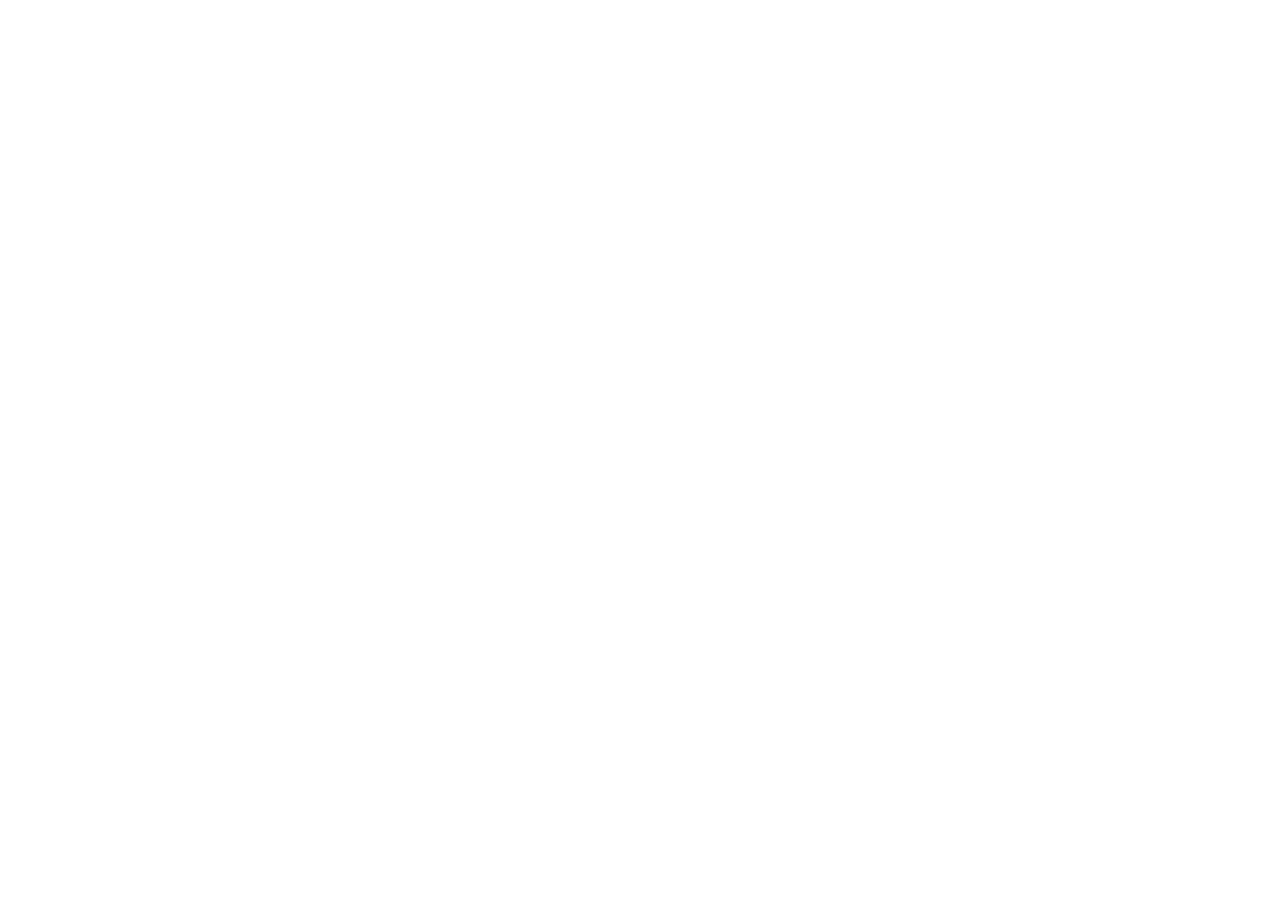
==== index.html @ d4152ae8 "Index.html" ====
<!DOCTYPE html>
<html lang="en">
<head>
    <meta charset="UTF-8">
    <meta http-equiv="X-UA-Compatible" content="IE=edge">
    <meta name="viewport" content="width=device-width, initial-scale=1.0">
    <title>Document</title>
</head>
<body>
    
</body>
</html>
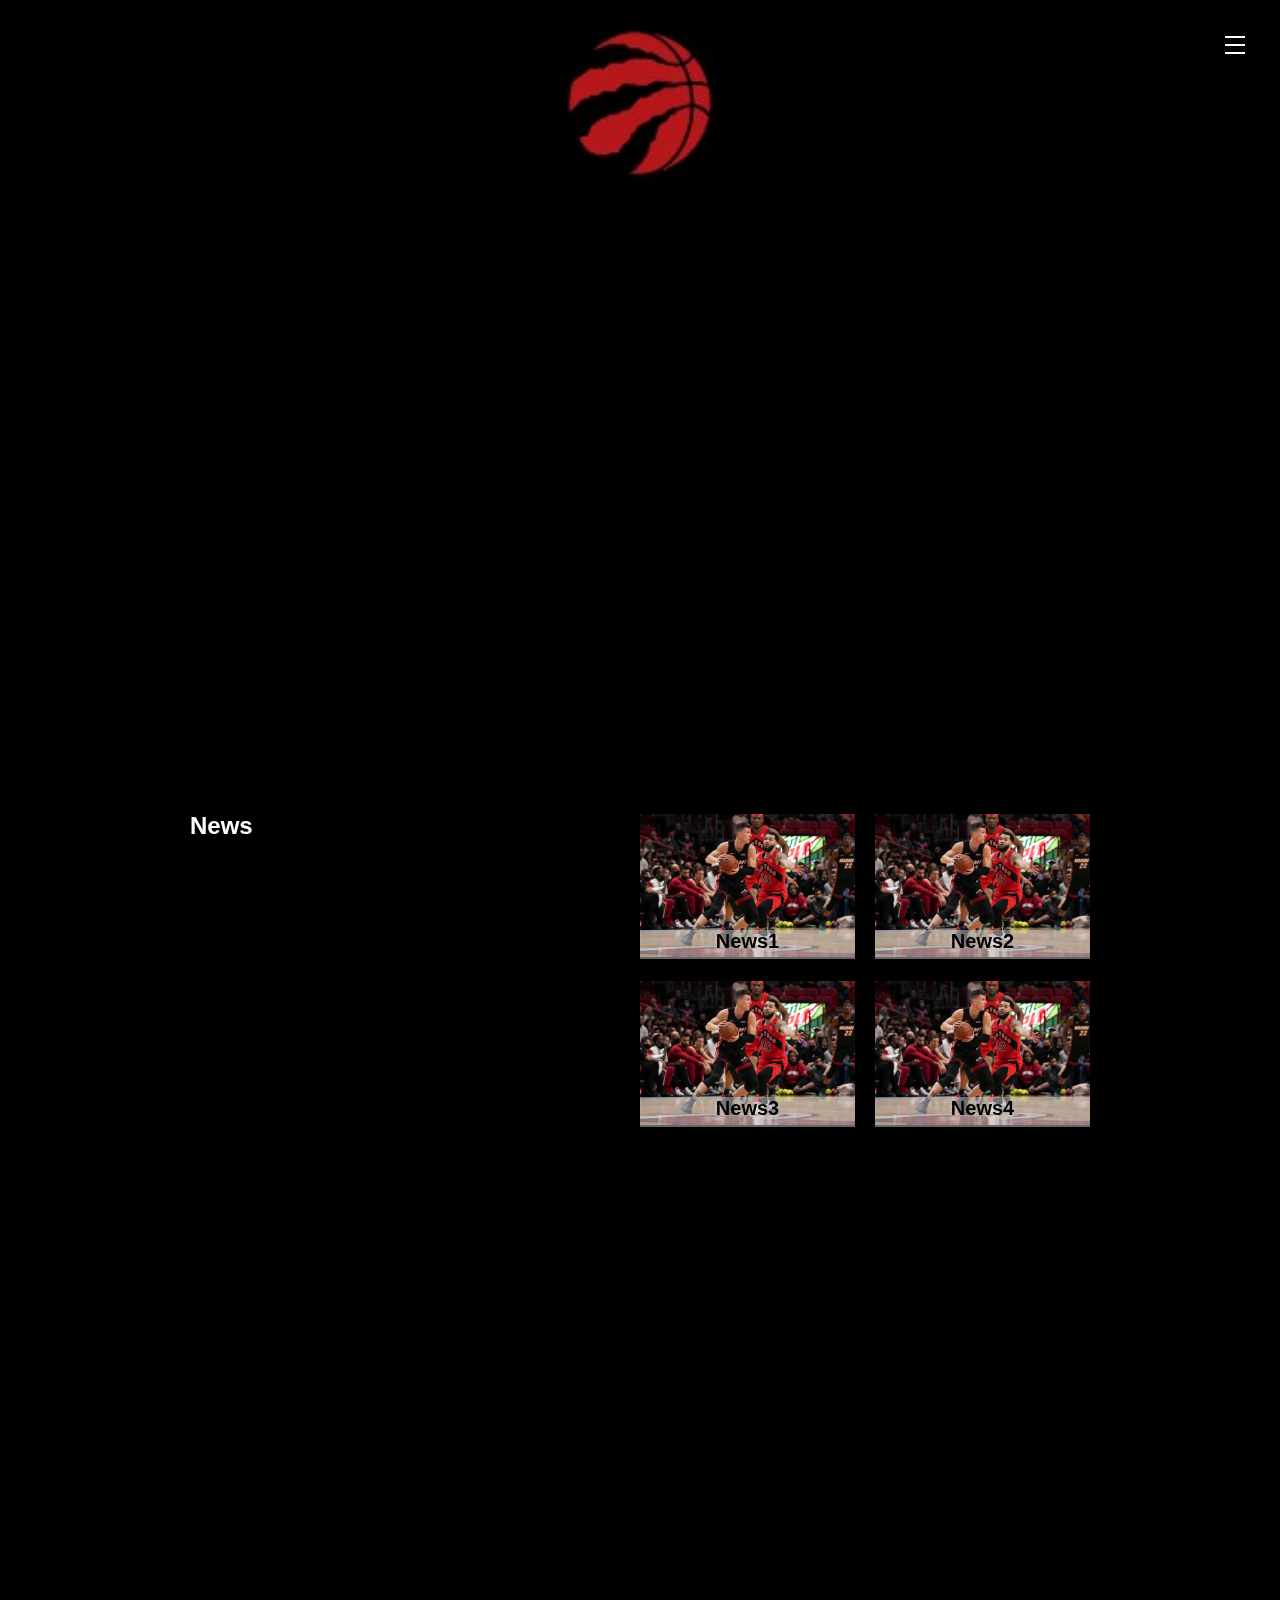
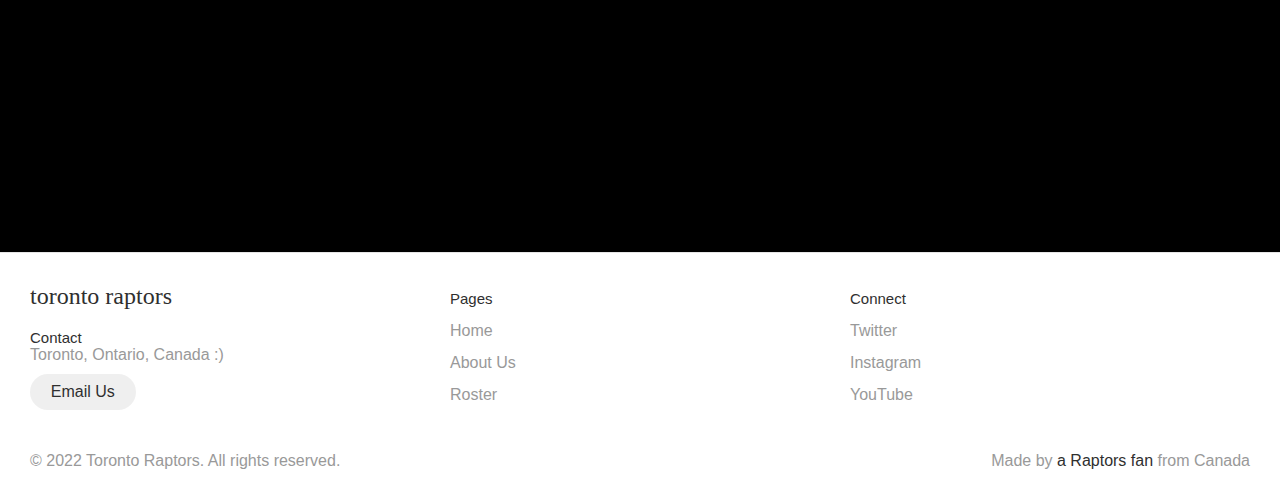
==== commit 4d5b12ef: "Basically everything except for the comments" ====
--- a/index.html
+++ b/index.html
@@ -5,8 +5,221 @@
     <meta http-equiv="X-UA-Compatible" content="IE=edge">
     <meta name="viewport" content="width=device-width, initial-scale=1.0">
     <title>Document</title>
+    <link rel="stylesheet" href="css/navbar.css">
+    <link rel="stylesheet" href="css/index.css">
+    <link rel="stylesheet" href="css/main.css">
+    <link rel="stylesheet" href="css/slideshow.css">
+    <link rel="stylesheet" href="css/footer.css">
+    <link rel="stylesheet" href="css/accordion.css">
+    <link rel="stylesheet" href="/css/slideanimation.css">
+    <script type="text/javascript" src="https://code.jquery.com/jquery-1.7.1.min.js"></script>
+    <script src="/javascript/slideanimation.js"></script>
+
+    <script>
+        function checkzindex() {
+            if (document.getElementById("active").checked) {
+                document.getElementById("active").checked = false;
+            }
+        }
+
+        function zindex1() {
+            if (document.getElementById("active").checked) {
+                document.getElementById("maincontent").style.zIndex = "-1";
+            }
+            else if (!document.getElementById("active").checked) {
+                document.getElementById("maincontent").style.zIndex = "0";
+            }
+        }
+    </script>
+    
 </head>
-<body>
+<body onload="checkzindex();">
+    <img src="imgs/logoblack.jpg" alt="Logo of the Toronto Raptors" id="logoimg">
+    <input type="checkbox" id="active" onclick="zindex1();">
+    <label for="active" class="menu-btn"><span></span></label>
+    <label for="active" class="close"></label>
+    <div class="wrapper">
+      <ul>
+        <li><a href="index.html">Home</a></li>
+        <li><a href="about.html">About</a></li>
+        <li><a href="roster.html">Roster</a></li>
+        <li><a href="contact.html">Contact Us</a></li>
+      </ul>
+    </div> 
+
+    <main>
+        <section class="main-content" id="maincontent">
+            <div class="showcase">
+                <div class="card animation-element slide-left testimonial">
     
+                    <div class="card_part card_part-one">
+                    </div>
+                    
+                    <!-- Photo 2 -->
+                    <div class="card_part card_part-two">
+                
+                    </div>
+                
+                    <!-- Photo 3 -->
+                    <div class="card_part card_part-three">
+                    </div>
+                
+                    <!-- Photo 4 -->
+                    <div class="card_part card_part-four">
+                    </div>
+                
+                </div>
+
+                <div class="newssection animation-element slide-left testimonial">
+                    <h2 class="mainheader">
+                        News
+                    </h2>
+                    <div class="newstabs">
+                        <div class="box" id="box1">
+                            <img src="/imgs/raptorshome.jpg" alt="" class="boximg">
+                            <p class="homenewsimg">News1</p>
+                        </div>
+                        <div class="box" id="box2">
+                            <img src="/imgs/raptorshome.jpg" alt="" class="boximg">
+                            <p class="homenewsimg">News2</p>
+                        </div>
+                        <div class="box" id="box3">
+                            <img src="/imgs/raptorshome.jpg" alt="" class="boximg">
+                            <p class="homenewsimg">News3</p>
+                        </div>
+                        <div class="box" id="box4">
+                            <img src="/imgs/raptorshome.jpg" alt="" class="boximg">
+                            <p class="homenewsimg">News4</p>
+                        </div>
+                    </div>
+                </div>
+                
+                <div class="shopcontainer animation-element slide-left testimonial">
+                  <h2 class="mainheader">Shop</h2>
+                  <div class="ia-container">
+                  
+                    <figure>
+                      <img src="imgs/raptorshome.jpg" alt="image01" />
+                      <input type="radio" name="radio-set" checked="checked"/>
+                      <figcaption><span>True Colors</span></figcaption>
+                      
+                      <figure>
+                        <img src="imgs/raptorshome.jpg" alt="image02" />
+                        <input type="radio" name="radio-set" />
+                        <figcaption><span>Honest Light</span></figcaption>
+                        
+                        <figure>
+                          <img src="imgs/raptorshome.jpg" alt="image03" />
+                          <input type="radio" name="radio-set" />
+                          <figcaption><span>Silent Serenity</span></figcaption>
+                          
+                          <figure>
+                            <img src="imgs/raptorshome.jpg" alt="image04" />
+                            <input type="radio" name="radio-set" />
+                            <figcaption><span>Warm Welcome</span></figcaption>
+                            
+                            <figure>
+                              <img src="imgs/raptorshome.jpg" alt="image05" />
+                              <input type="radio" name="radio-set" />
+                              <figcaption><span>Sensible Magic</span></figcaption>
+                              
+                              <figure>
+                                <img src="imgs/raptorshome.jpg" alt="image06" />
+                                <input type="radio" name="radio-set" />
+                                <figcaption><span>Lovely Midnight</span></figcaption>
+                          
+                                <figure>
+                                  <img src="imgs/raptorshome.jpg" alt="image07" />
+                                  <input type="radio" name="radio-set" />
+                                  <figcaption><span>Illuminated Darkness</span></figcaption>											
+          
+                                  <figure>
+                                    <img src="imgs/raptorshome.jpg" alt="image08" />
+                                    <input id="ia-selector-last" type="radio" name="radio-set" />
+                                    <figcaption><span>Happy Child</span></figcaption>
+                                  </figure>
+                                  
+                                </figure>
+                          
+                              </figure>	
+                                
+                            </figure>	
+                              
+                          </figure>
+                            
+                        </figure>
+                        
+                      </figure>
+                      
+                    </figure>
+                    
+                  </div><!-- ia-container -->
+              </div>
+            </div>
+        </section>
+    </main>
+
+        <!-- Site footer -->
+        <footer class="footer">
+            <div class="footer__addr">
+              <h1 class="footer__logo">Toronto Raptors</h1>
+                  
+              <h2>Contact</h2>
+              
+              <address>
+                Toronto, Ontario, Canada :)<br>
+                    
+                <a class="footer__btn" href="/contact.html">Email Us</a>
+              </address>
+            </div>
+            
+            <ul class="footer__nav">
+              <li class="nav__item">
+                <h2 class="nav__title">Pages</h2>
+          
+                <ul class="nav__ul">
+                  <li>
+                    <a href="/index.html">Home</a>
+                  </li>
+          
+                  <li>
+                    <a href="/about.html">About Us</a>
+                  </li>
+                      
+                  <li>
+                    <a href="/roster.html">Roster</a>
+                  </li>
+                </ul>
+              </li>
+              
+              
+              
+              <li class="nav__item">
+                <h2 class="nav__title">Connect</h2>
+                
+                <ul class="nav__ul">
+                  <li>
+                    <a href="https://twitter.com/raptors">Twitter</a>
+                  </li>
+                  
+                  <li>
+                    <a href="https://www.instagram.com/raptors/?hl=en">Instagram</a>
+                  </li>
+                  
+                  <li>
+                    <a href="https://www.youtube.com/user/torontoraptors">YouTube</a>
+                  </li>
+                </ul>
+              </li>
+            </ul>
+            
+            <div class="legal">
+              <p>&copy; 2022 Toronto Raptors. All rights reserved.</p>
+              
+              <div class="legal__links">
+                <span>Made by <span class="heart">a Raptors fan</span> from Canada</span>
+              </div>
+            </div>
+          </footer>
 </body>
 </html>--- a/css/navbar.css
+++ b/css/navbar.css
@@ -0,0 +1,152 @@
+*{
+    margin: 0;
+    padding: 0;
+    box-sizing: border-box;
+    font-family: 'Lato', sans-serif;
+    font-family: 'Oswald', sans-serif;
+  }
+  #logoimg {
+      margin-bottom: 30px;
+      margin-top: 30px;
+  }
+  .wrapper{
+    position: fixed;
+    top: 0;
+    /*left: -100%;*/
+    right: -100%;
+    height: 100%;
+    width: 100%;
+    background: #000;
+    /*background: linear-gradient(90deg, #f92c78, #4114a1);*/
+    /* background: linear-gradient(375deg, #1cc7d0, #2ede98); */
+   /* background: linear-gradient(-45deg, #e3eefe 0%, #efddfb 100%);*/
+    transition: all 0.6s ease-in-out;
+  }
+  #active:checked ~ .wrapper{
+    /*left: 0;*/
+    right:0;
+  }
+  .menu-btn{
+    position: fixed;
+    z-index: 2;
+    right: 20px;
+    /*left: 20px; */
+    top: 20px;
+    height: 50px;
+    width: 50px;
+    text-align: center;
+    line-height: 50px;
+    border-radius: 50%;
+    font-size: 20px;
+    cursor: pointer;
+    /*color: #fff;*/
+    /*background: linear-gradient(90deg, #f92c78, #4114a1);*/
+    /* background: linear-gradient(375deg, #1cc7d0, #2ede98); */
+   /* background: linear-gradient(-45deg, #e3eefe 0%, #efddfb 100%); */
+    transition: all 0.3s ease-in-out;
+  }
+  .menu-btn span,
+  .menu-btn:before,
+  .menu-btn:after{
+      content: "";
+      position: absolute;
+      top: calc(50% - 1px);
+      left: 30%;
+      width: 40%;
+      border-bottom: 2px solid #fff;
+      transition: transform .6s cubic-bezier(0.215, 0.61, 0.355, 1);
+  }
+  .menu-btn:before{
+    transform: translateY(-8px);
+  }
+  .menu-btn:after{
+    transform: translateY(8px);
+  }
+  
+  
+  .close {
+      z-index: 1;
+      width: 100%;
+      height: 100%;
+      pointer-events: none;
+      transition: background .6s;
+  }
+  
+  /* closing animation */
+  #active:checked + .menu-btn span {
+      transform: scaleX(0);
+  }
+  #active:checked + .menu-btn:before {
+      transform: rotate(45deg);
+    border-color: #fff;
+  }
+  #active:checked + .menu-btn:after {
+      transform: rotate(-45deg);
+    border-color: #fff;
+  }
+  .wrapper ul{
+    position: absolute;
+    top: 60%;
+    left: 50%;
+    height: 90%;
+    transform: translate(-50%, -50%);
+    list-style: none;
+    text-align: center;
+  }
+  .wrapper ul li{
+    height: 10%;
+    margin: 15px 0;
+  }
+  .wrapper ul li a{
+    text-decoration: none;
+    font-size: 30px;
+    font-weight: 500;
+    padding: 5px 30px;
+    color: #fff;
+    border-radius: 50px;
+    position: absolute;
+    line-height: 50px;
+    margin: 5px 30px;
+    opacity: 0;
+    transition: all 0.3s ease;
+    transition: transform .6s cubic-bezier(0.215, 0.61, 0.355, 1);
+  }
+  .wrapper ul li a:after{
+    position: absolute;
+    content: "";
+    background: #fff;
+     /*background: linear-gradient(#14ffe9, #ffeb3b, #ff00e0);*/
+    /*background: linear-gradient(375deg, #1cc7d0, #2ede98);*/
+    width: 100%;
+    height: 100%;
+    left: 0;
+    top: 0;
+    border-radius: 50px;
+    transform: scaleY(0);
+    z-index: -1;
+    transition: transform 0.3s ease;
+  }
+  .wrapper ul li a:hover:after{
+    transform: scaleY(1);
+  }
+  .wrapper ul li a:hover{
+    color: #1a73e8;
+  }
+  input[type="checkbox"]{
+    display: none;
+  }
+  
+  #active:checked ~ .wrapper ul li a{
+    opacity: 1;
+  }
+  .wrapper ul li a{
+    transition: opacity 1.2s, transform 1.2s cubic-bezier(0.215, 0.61, 0.355, 1);
+    transform: translateX(100px);
+  }
+  #active:checked ~ .wrapper ul li a{
+      transform: none;
+      transition-timing-function: ease, cubic-bezier(.1,1.3,.3,1); /* easeOutBackを緩めた感じ */
+     transition-delay: .6s;
+    transform: translateX(-100px);
+  }
+  --- a/css/index.css
+++ b/css/index.css
@@ -0,0 +1,220 @@
+
+
+.newssection {
+    display: flex;
+    flex: 0 0 100%;
+    width: 100%;
+    flex-direction: row;
+    justify-content: space-between;
+    max-width: 1200px;
+}
+
+.newstabs {
+    display: grid;
+    grid-template-columns: auto auto;
+    grid-template-rows: auto auto;
+    width: 50%;
+    column-gap: 20px;
+    row-gap: 20px;
+}
+
+.box {
+    position: relative;
+    text-align: center;
+}
+
+#box1 {
+    grid-column: 1/2;
+    grid-row: 1/2;
+}
+
+#box2 {
+    grid-column: 2/3;
+    grid-row: 1/2;
+}
+
+#box3 {
+    grid-column: 1/2;
+    grid-row: 2/3;
+}
+
+#box4 {
+    grid-column: 2/3;
+    grid-row: 2/3;
+}
+
+.boximg {
+    width: 100%;
+    height: 100%;
+    z-index: 1;
+}
+
+.homenewsimg {
+    position: absolute;
+    bottom: 0px;
+    text-align: center;
+    width: 100%;
+    height: 20%;
+    color: black;
+    font-weight: bold;
+    font-size: 30px;
+    background: rgba(204, 204, 204, 0.5);
+}
+
+.shop {
+    display: flex;
+    flex-direction: column;
+    margin-top: 100px;
+    color: #000000;
+    background-color: #ffffff;
+    width: 100%;
+    padding-top: 20px;
+    padding-bottom: 20px;
+}
+
+.shop h2 {
+    text-align: center;
+    margin-bottom: 20px;
+}
+
+.shoptabs {
+    width: 100%;
+    margin: auto;
+    display: grid;
+    grid-template-columns: auto auto auto auto auto;
+    grid-template-rows: auto auto;
+}
+
+#sbox1 {
+    grid-column: 1/2;
+    grid-row: 1/2;
+}
+
+#sbox2 {
+    grid-column: 2/3;
+    grid-row: 1/2;
+}
+
+#sbox3 {
+    grid-column: 3/4;
+    grid-row: 1/2;
+}
+
+#sbox4 {
+    grid-column: 4/5;
+    grid-row: 1/2;
+}
+
+#sbox5 {
+    grid-column: 5/6;
+    grid-row: 1/2;
+}
+
+#sbox6 {
+    grid-column: 1/2;
+    grid-row: 2/3;
+}
+
+#sbox7 {
+    grid-column: 2/3;
+    grid-row: 2/3;
+}
+
+#sbox8 {
+    grid-column: 3/4;
+    grid-row: 2/3;
+}
+
+#sbox9 {
+    grid-column: 4/5;
+    grid-row: 2/3;
+}
+
+#sbox10 {
+    grid-column: 5/6;
+    grid-row: 2/3;
+}
+
+.boximg {
+    width: 100%;
+    height: 100%;
+    z-index: 1;
+    object-fit: contain;
+}
+
+.sbox {
+    position: relative;
+    text-align: center;
+    width: 100%;
+}
+
+@media screen and (max-width: 1500px) and (min-device-width: 1000px) {
+    .newssection{
+        max-width: 900px;
+    }
+
+    .homenewsimg {
+        font-size: 20px;
+    }
+
+    .card {
+        width: 900px !important;
+        height: 500px !important;
+    }
+}
+
+
+@media screen and (max-width: 1000px) and (min-device-width: 700px){
+    .newssection {
+        max-width: 600px;
+        
+    }
+
+    .homenewsimg {
+        font-size: 14px;
+    }
+
+    .card {
+        width: 600px !important;
+        height: 300px !important;
+    }
+}
+
+@media screen and (max-width: 700px) and (min-device-width: 500px){
+    .newssection{
+        max-width: 400px;
+        
+    }
+
+    .homenewsimg {
+        font-size: 10px;
+        padding-bottom: 5px;
+    }
+
+    .card {
+        width: 400px !important;
+        height: 150px !important;
+    }
+}
+
+@media screen and (max-width: 500px) and (min-device-width: 300px){
+    .newssection{
+        max-width: 200px;
+        padding-right: 0;
+        justify-content: left;
+    }
+
+    .newssection h2 {
+        left: -30px;
+        position: relative;
+    }
+
+    .homenewsimg {
+        font-size: 6px;
+    }
+
+    .card {
+        width: 200px !important;
+        height: 100px !important;
+    }
+}--- a/css/main.css
+++ b/css/main.css
@@ -0,0 +1,10 @@
+*{text-decoration:none; list-style:none; margin:0px; padding:0px; outline:none;}
+body{font: Arial, Helvetica, Sans-serif; background-color: black;}
+.main-content {width:100%; max-width:100%; margin:0px auto; position:relative;}
+#logoimg {
+    display: block;
+    margin-left: auto;
+    margin-right: auto;
+    width: 50%;
+    width: 150px;
+}--- a/css/slideshow.css
+++ b/css/slideshow.css
@@ -0,0 +1,94 @@
+/*Code snippet from https://codepen.io/flatpixels/pen/qQParK*/
+
+.showcase {
+  display: flex;
+  align-items: center;
+  justify-content: center;
+  align-items: center;
+  flex-direction: column;
+  
+  width: 100%;
+  height: 100%;
+  margin: 0;
+  padding: 0;
+
+  background-color: inherit;
+  color: white;
+}
+
+
+.card {
+  position: relative;
+
+  opacity: 0.5;
+
+  margin-bottom: 100px;
+  
+  width: 1200px;
+  height: 700px;
+  overflow: hidden;
+
+  border-radius: 5px;
+  box-shadow: 0px 4px 10px rgba(0, 0, 0, 0.3);
+}
+
+/*Light blue cover above the slide show*/
+.card::after {
+  content: '';
+  position: absolute;
+  left: 0;
+  top: 0;
+  z-index: 900;
+
+  display: block;
+  width: 100%;
+  height: 100%;
+}
+
+.card_part {
+  position: absolute;
+  top: 0;
+  left: 0;
+  z-index: 7;
+
+  display: flex;
+  align-items: center;
+  width: 100%;
+  height: 100%;
+  
+  transform: translateX( 1200px );
+  background-image: url( "/imgs/champimg.jpg" );
+  background-size: cover;
+  
+  animation: opaqTransition 28s cubic-bezier(0, 0, 0, 0.97) infinite;
+}
+
+
+.card_part.card_part-two {
+  z-index: 6;
+  background-image: url( "/imgs/champimg.jpg" );
+  background-size: cover;
+  animation-delay: 7s;
+}
+
+.card_part.card_part-three {
+  z-index: 5;
+  background-image: url( "/imgs/champimg.jpg" );
+  background-size: cover;
+  animation-delay: 14s;
+}
+
+.card_part.card_part-four {
+  z-index: 4;
+  background-image: url( "/imgs/champimg.jpg" );
+  background-size: cover;
+  animation-delay: 21s;
+}
+
+
+@keyframes opaqTransition {
+  3% { transform: translateX( 0 ); }
+  25% { transform: translateX( 0 ); }
+  28% { transform: translateX( -1200px ); }
+  100% { transform: translateX( -1200px ); }
+}--- a/css/footer.css
+++ b/css/footer.css
@@ -0,0 +1,128 @@
+.footer {
+  display: flex;
+  flex-flow: row wrap;
+  padding: 30px 30px 20px 30px;
+  color: #2f2f2f;
+  background-color: #fff;
+  border-top: 1px solid #e5e5e5;
+  margin-top: 50px;
+  z-index: -1;
+}
+
+.footer > * {
+  flex:  1 100%;
+}
+
+.footer__addr {
+  margin-right: 1.25em;
+  margin-bottom: 2em;
+}
+
+.footer__logo {
+  font-family: 'Pacifico', cursive;
+  font-weight: 400;
+  text-transform: lowercase;
+  font-size: 1.5rem;
+}
+
+.footer__addr h2 {
+  margin-top: 1.3em;
+  font-size: 15px;
+  font-weight: 400;
+}
+
+.nav__title {
+  font-weight: 400;
+  font-size: 15px;
+}
+
+.footer address {
+  font-style: normal;
+  color: #999;
+}
+
+.footer__btn {
+  display: flex;
+  align-items: center;
+  justify-content: center;
+  height: 36px;
+  max-width: max-content;
+  background-color: rgb(33, 33, 33, 0.07);
+  border-radius: 100px;
+  color: #2f2f2f;
+  line-height: 0;
+  margin: 0.6em 0;
+  font-size: 1rem;
+  padding: 0 1.3em;
+}
+
+.footer ul {
+  list-style: none;
+  padding-left: 0;
+}
+
+.footer li {
+  line-height: 2em;
+}
+
+.footer a {
+  text-decoration: none;
+}
+
+.footer__nav {
+  display: flex;
+	flex-flow: row wrap;
+}
+
+.footer__nav > * {
+  flex: 1 50%;
+  margin-right: 1.25em;
+}
+
+.nav__ul a {
+  color: #999;
+}
+
+.nav__ul--extra {
+  column-count: 2;
+  column-gap: 1.25em;
+}
+
+.legal {
+  display: flex;
+  flex-wrap: wrap;
+  color: #999;
+}
+  
+.legal__links {
+  display: flex;
+  align-items: center;
+}
+
+.heart {
+  color: #2f2f2f;
+}
+
+@media screen and (min-width: 24.375em) {
+  .legal .legal__links {
+    margin-left: auto;
+  }
+}
+
+@media screen and (min-width: 40.375em) {
+  .footer__nav > * {
+    flex: 1;
+  }
+  
+  .nav__item--extra {
+    flex-grow: 2;
+  }
+  
+  .footer__addr {
+    flex: 1 0px;
+  }
+  
+  .footer__nav {
+    flex: 2 0px;
+  }
+}--- a/css/accordion.css
+++ b/css/accordion.css
@@ -0,0 +1,213 @@
+.shopcontainer {
+    display: flex;
+    flex-direction: column;
+    justify-content: space-between;
+    margin-top: 100px;
+    width: 100%;
+    padding: 80px 0 80px 0;
+    margin-bottom: 50px;
+    position: relative;
+}
+
+.shopcontainer::before {    
+    content: "";
+    /*background-image: linear-gradient(rgba(255,255,255,0.5), rgba(255,255,255,0.5)), url("/imgs/champimg.jpg");*/
+    background-image: url("/imgs/champimg.jpg");
+    background-size: cover;
+    position: absolute;
+    top: 0px;
+    right: 0px;
+    bottom: 0px;
+    left: 0px;
+    opacity: 0.75;
+    z-index: -1;
+}
+
+.shopcontainer h2 {
+    margin: auto;
+    text-align: center;
+}
+
+.ia-container {
+	width: 685px;
+	margin: 50px auto;
+	overflow: hidden;
+	box-shadow: 1px 1px 4px rgba(0,0,0,0.08);
+	border: 7px solid rgba(255,255,255,0.6);
+    
+}
+
+.ia-container figure {
+    position: absolute;
+	top: 0;
+	left: 50px; /* width of visible piece */
+	width: 335px;
+    box-shadow: 0 0 0 1px rgba(255,255,255,0.6);
+	-webkit-transition: all 0.3s ease-in-out;
+    -moz-transition: all 0.3s ease-in-out;
+    -o-transition: all 0.3s ease-in-out;
+    -ms-transition: all 0.3s ease-in-out;
+    transition: all 0.3s ease-in-out;
+}
+
+.ia-container > figure {
+    position: relative;
+	left: 0 !important;
+}
+
+.ia-container img {
+	display: block;
+	width: 100%;
+	object-fit: fill;
+}
+
+.ia-container input {
+	position: absolute;
+	top: 0;
+	left: 0;
+	width: 50px; /* just cover visible part */
+	height: 100%;
+	cursor: pointer;
+	border: 0;
+	padding: 0;
+    -ms-filter:"progid:DXImageTransform.Microsoft.Alpha(Opacity=0)";
+    filter: alpha(opacity=0);
+    opacity: 0;
+	z-index: 100;
+	-webkit-appearance: none;
+	-moz-appearance: none;
+	appearance: none;
+}
+.ia-container input:checked{
+	width: 5px;
+	left: auto;
+	right: 0px;
+}
+.ia-container input:checked ~ figure {
+	-webkit-transition: all 0.7s ease-in-out;
+    -moz-transition: all 0.7s ease-in-out;
+    -o-transition: all 0.7s ease-in-out;
+    -ms-transition: all 0.7s ease-in-out;
+    transition: all 0.7s ease-in-out;
+	left: 335px;
+}
+
+.ia-container figcaption {
+	width: 100%;
+	height: 100%;
+	background: rgba(87, 73, 81, 0.1);
+	position: absolute;
+	top: 0px;
+	-webkit-transition: all 0.2s linear;
+    -moz-transition: all 0.2s linear;
+    -o-transition: all 0.2s linear;
+    -ms-transition: all 0.2s linear;
+    transition: all 0.2s linear;
+}
+
+.ia-container figcaption span {
+	position: absolute;
+	top: 40%;
+	margin-top: -30px;
+	right: 20px;
+	left: 20px;
+	overflow: hidden;
+	text-align: center;
+	background: rgba(87, 73, 81, 0.3);
+	line-height: 20px;
+	font-size: 18px;
+	-ms-filter:"progid:DXImageTransform.Microsoft.Alpha(Opacity=0)";
+    filter: alpha(opacity=0);
+    opacity: 0;
+	text-transform: uppercase;
+	letter-spacing: 4px;
+	font-weight: 700;
+	padding: 20px;
+	color: #fff;
+	text-shadow: 1px 1px 1px rgba(0,0,0,0.1);
+} 
+
+.ia-container input:checked + figcaption,
+.ia-container input:checked:hover + figcaption{
+	background: rgba(87, 73, 81, 0);
+}
+
+.ia-container input:checked + figcaption span {
+	-webkit-transition: all 0.4s ease-in-out 0.5s;
+    -moz-transition: all 0.4s ease-in-out 0.5s;
+    -o-transition: all 0.4s ease-in-out 0.5s;
+    -ms-transition: all 0.4s ease-in-out 0.5s;
+    transition: all 0.4s ease-in-out 0.5s;
+	
+	-ms-filter:"progid:DXImageTransform.Microsoft.Alpha(Opacity=99)";
+    filter: alpha(opacity=99);
+	opacity: 1;
+	
+	top: 50%;
+}
+
+.ia-container #ia-selector-last:checked + figcaption span {
+	-webkit-transition-delay: 0.3s;
+	-moz-transition-delay: 0.3s;
+	-o-transition-delay: 0.3s;
+	-ms-transition-delay: 0.3s;
+	transition-delay: 0.3s;
+}
+
+.ia-container input:hover + figcaption {
+	background: rgba(87, 73, 81, 0.03);
+}
+
+.ia-container input:checked ~ figure input{
+    z-index: 1;
+}
+
+@media screen and (max-width: 720px) {
+    .ia-container { 
+		width: 540px; 
+	}
+	
+	.ia-container figure { 
+		left: 40px; 
+		width: 260px; 
+	}
+	
+	.ia-container input { 
+		width: 40px; 
+	}
+	
+	.ia-container input:checked ~ figure { 
+		left: 260px; 
+	}
+	
+	.ia-container figcaption span { 
+		font-size: 16px; 
+	}
+}
+
+@media screen and (max-width: 677px) {
+    .ia-container { 
+		width: 320px; 
+	}
+	
+	.ia-container figure { 
+		left: 20px; 
+		width: 180px;
+	}
+	
+	.ia-container input { 
+		width: 20px; 
+	}
+	
+	.ia-container input:checked ~ figure { 
+		left: 180px; 
+	}
+	
+	.ia-container figcaption span { 
+		font-size: 12px; 
+		letter-spacing: 2px; 
+		padding: 10px; 
+		margin-top: -20px; 
+	} 
+
+}
--- a/css/slideanimation.css
+++ b/css/slideanimation.css
@@ -0,0 +1,48 @@
+.animation-element {
+    opacity: 0;
+    position: relative;
+  }
+  /*animation element sliding left*/
+  
+  .animation-element.slide-left {
+    opacity: 0;
+    -moz-transition: all 500ms linear;
+    -webkit-transition: all 500ms linear;
+    -o-transition: all 500ms linear;
+    transition: all 500ms linear;
+    -moz-transform: translate3d(-100px, 0px, 0px);
+    -webkit-transform: translate3d(-100px, 0px, 0px);
+    -o-transform: translate(-100px, 0px);
+    -ms-transform: translate(-100px, 0px);
+    transform: translate3d(-100px, 0px, 0px);
+  }
+  
+  .animation-element.slide-left.in-view {
+    opacity: 1;
+    -moz-transform: translate3d(0px, 0px, 0px);
+    -webkit-transform: translate3d(0px, 0px, 0px);
+    -o-transform: translate(0px, 0px);
+    -ms-transform: translate(0px, 0px);
+    transform: translate3d(0px, 0px, 0px);
+  }
+  
+  
+  
+  /*media queries for small devices*/
+  @media screen and (max-width: 678px){
+    /*testimonials*/
+    .animation-element.slide-left.testimonial,
+    .animation-element.slide-left.testimonial:nth-of-type(odd),
+    .animation-element.slide-left.testimonial:nth-of-type(even){
+      width: 100%;
+      margin: 0px 0px 20px 0px;
+    }
+    .animation-element.slide-left.testimonial .right,
+    .animation-element.slide-left.testimonial .left,
+    .animation-element.slide-left.testimonial .content,
+    .animation-element.slide-left.testimonial .rating{
+      text-align: center;
+      float: none;
+    }
+    
+  }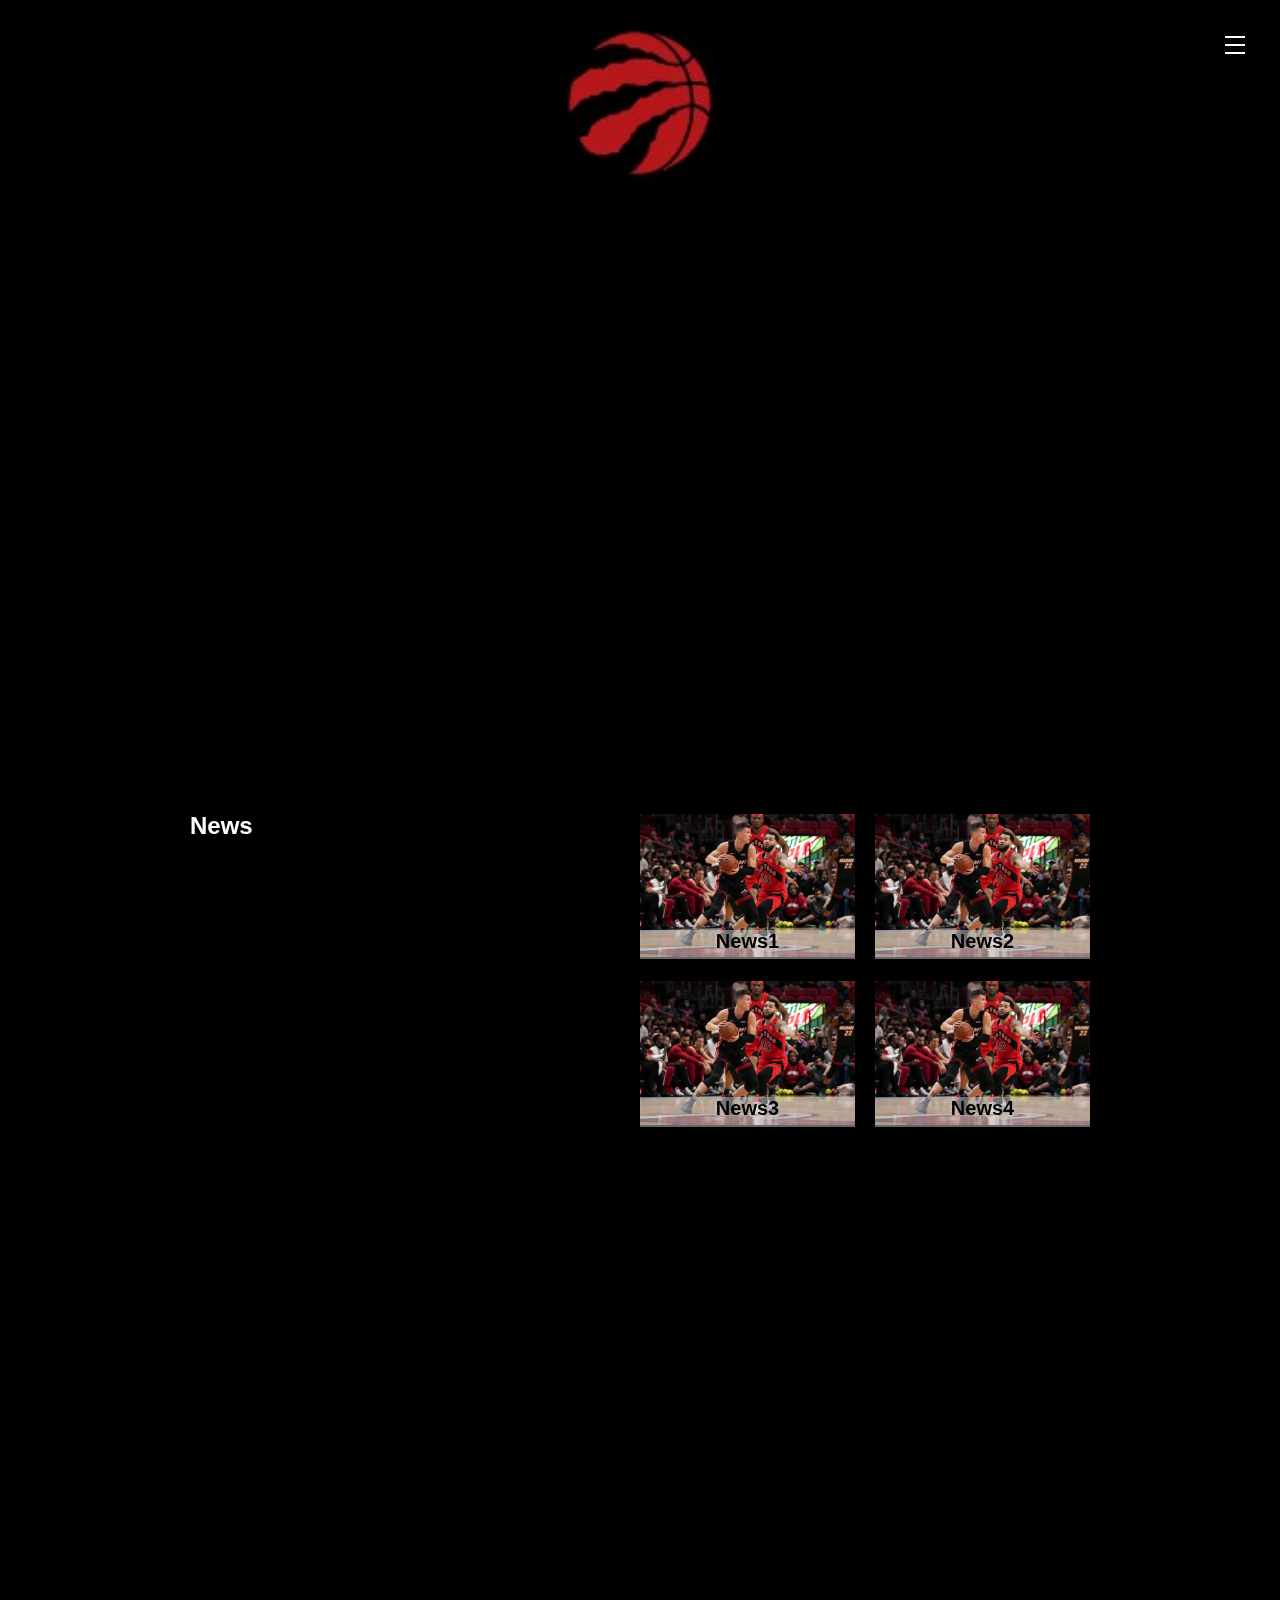
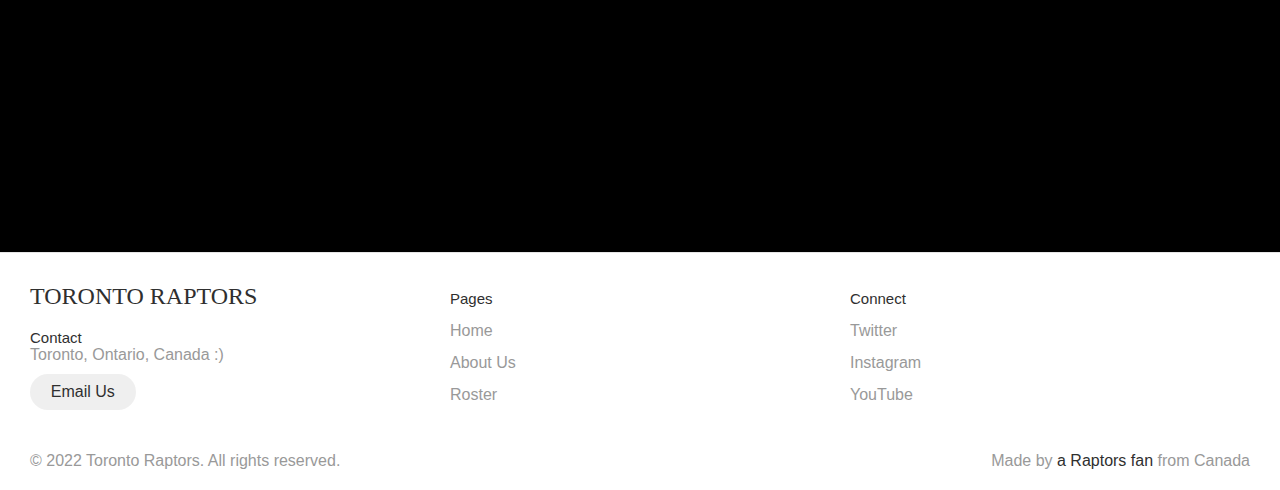
==== commit 2171f0ae: "Comments" ====
--- a/index.html
+++ b/index.html
@@ -16,12 +16,14 @@
     <script src="/javascript/slideanimation.js"></script>
 
     <script>
+        // Checks checked status of the menu when the page is loaded and changes it as needs be so that the menu is always closed
         function checkzindex() {
             if (document.getElementById("active").checked) {
                 document.getElementById("active").checked = false;
             }
         }
-
+        // If menu is closed, set zindex to 0 and if not -1.
+        // This is because I only want the menu to overlay the rest of the page when it is open. If I set the entire page to -1 even when menu is closed, page is not responsive and buttons can't be clicked.
         function zindex1() {
             if (document.getElementById("active").checked) {
                 document.getElementById("maincontent").style.zIndex = "-1";
@@ -50,6 +52,7 @@
     <main>
         <section class="main-content" id="maincontent">
             <div class="showcase">
+                <!--Slideshow-->
                 <div class="card animation-element slide-left testimonial">
     
                     <div class="card_part card_part-one">
@@ -70,11 +73,15 @@
                 
                 </div>
 
+                <!--News section-->
                 <div class="newssection animation-element slide-left testimonial">
                     <h2 class="mainheader">
                         News
                     </h2>
+
+                    <!--News tabs-->
                     <div class="newstabs">
+                        <!--A tab-->
                         <div class="box" id="box1">
                             <img src="/imgs/raptorshome.jpg" alt="" class="boximg">
                             <p class="homenewsimg">News1</p>
@@ -94,10 +101,11 @@
                     </div>
                 </div>
                 
+                <!--Accordion section for Shop section-->
                 <div class="shopcontainer animation-element slide-left testimonial">
                   <h2 class="mainheader">Shop</h2>
                   <div class="ia-container">
-                  
+                    <!--Every figure is a Section of accordion-->
                     <figure>
                       <img src="imgs/raptorshome.jpg" alt="image01" />
                       <input type="radio" name="radio-set" checked="checked"/>
--- a/css/navbar.css
+++ b/css/navbar.css
@@ -1,3 +1,5 @@
+/*Hamburger nav bar, slide overlay animation taken partially from https://codepen.io/yuhomyan/pen/ExKvNVa*/
+
 *{
     margin: 0;
     padding: 0;
@@ -149,4 +151,4 @@
      transition-delay: .6s;
     transform: translateX(-100px);
   }
-  +/*media queries not really needed*/--- a/css/index.css
+++ b/css/index.css
@@ -1,4 +1,4 @@
-
+/*Sets styles for the newssection*/
 
 .newssection {
     display: flex;
@@ -8,6 +8,8 @@
     justify-content: space-between;
     max-width: 1200px;
 }
+
+/*Makes the newstabs section in a grid and sets the styles for that*/
 
 .newstabs {
     display: grid;
@@ -18,6 +20,8 @@
     row-gap: 20px;
 }
 
+/*Sets the box styles for each of the boxes*/
+
 .box {
     position: relative;
     text-align: center;
@@ -43,11 +47,15 @@
     grid-row: 2/3;
 }
 
+/*Sets the img to be the size of its container*/
+
 .boximg {
     width: 100%;
     height: 100%;
     z-index: 1;
 }
+
+/*This is the text over the image, sets it so that it is on top fo the image, could get a little funky as width of screen decreases since position is absolute. But media queries solves some of that*/
 
 .homenewsimg {
     position: absolute;
@@ -60,6 +68,8 @@
     font-size: 30px;
     background: rgba(204, 204, 204, 0.5);
 }
+
+/*Sets the style of the overall shop container, the accordion inside is set using css/accordion.css*/
 
 .shop {
     display: flex;
@@ -148,6 +158,8 @@
     width: 100%;
 }
 
+/*media queries*/
+
 @media screen and (max-width: 1500px) and (min-device-width: 1000px) {
     .newssection{
         max-width: 900px;
--- a/css/main.css
+++ b/css/main.css
@@ -1,3 +1,5 @@
+/*Style for the entire page and the logo at the top*/
+
 *{text-decoration:none; list-style:none; margin:0px; padding:0px; outline:none;}
 body{font: Arial, Helvetica, Sans-serif; background-color: black;}
 .main-content {width:100%; max-width:100%; margin:0px auto; position:relative;}
--- a/css/footer.css
+++ b/css/footer.css
@@ -1,3 +1,5 @@
+/*Sets global styles for the footer*/
+
 .footer {
   display: flex;
   flex-flow: row wrap;
@@ -13,23 +15,31 @@
   flex:  1 100%;
 }
 
+/*Sets it for the address section*/
+
 .footer__addr {
   margin-right: 1.25em;
   margin-bottom: 2em;
 }
 
+/*Sets the style for the logo*/
+
 .footer__logo {
   font-family: 'Pacifico', cursive;
   font-weight: 400;
-  text-transform: lowercase;
+  text-transform: uppercase;
   font-size: 1.5rem;
 }
+
+/*sets font of the h2*/
 
 .footer__addr h2 {
   margin-top: 1.3em;
   font-size: 15px;
   font-weight: 400;
 }
+
+/*Sets the style for title of each footer section*/
 
 .nav__title {
   font-weight: 400;
@@ -40,6 +50,8 @@
   font-style: normal;
   color: #999;
 }
+
+/*Sets the style for each button*/
 
 .footer__btn {
   display: flex;
@@ -55,6 +67,8 @@
   font-size: 1rem;
   padding: 0 1.3em;
 }
+
+/*Makes the list appear normal, no list-styles etc.*/
 
 .footer ul {
   list-style: none;
@@ -88,6 +102,8 @@
   column-gap: 1.25em;
 }
 
+/*Sets style for legal*/
+
 .legal {
   display: flex;
   flex-wrap: wrap;
@@ -102,6 +118,8 @@
 .heart {
   color: #2f2f2f;
 }
+
+/*Media queries*/
 
 @media screen and (min-width: 24.375em) {
   .legal .legal__links {
--- a/css/accordion.css
+++ b/css/accordion.css
@@ -1,3 +1,5 @@
+/*Makes the shop a flex container and sets relevant styles*/
+
 .shopcontainer {
     display: flex;
     flex-direction: column;
@@ -27,6 +29,8 @@
     margin: auto;
     text-align: center;
 }
+
+/*Code from here is for the accordion section from https://tympanus.net/codrops/2012/06/06/image-accordion-with-css3/*/
 
 .ia-container {
 	width: 685px;
--- a/css/slideanimation.css
+++ b/css/slideanimation.css
@@ -1,3 +1,5 @@
+/*Code from https://codepen.io/simoncodrington/pen/Mwgqqd*/
+
 .animation-element {
     opacity: 0;
     position: relative;
